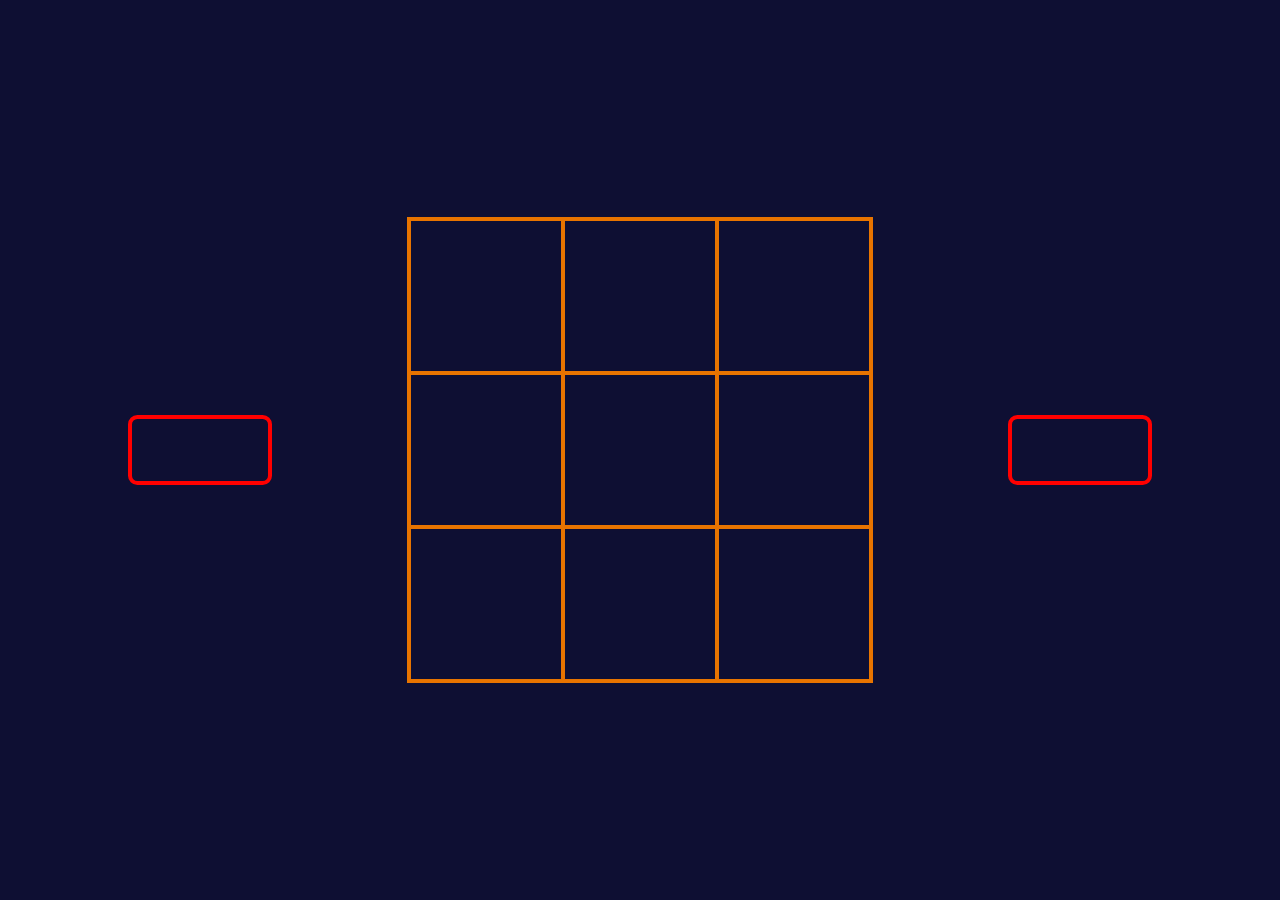
==== GamePage.html @ 01c9371e "Updated Tic Tac Toe" ====
<!DOCTYPE html>
<html lang="en">
  <head>
    <meta charset="UTF-8" />
    <meta name="viewport" content="width=device-width, initial-scale=1.0" />
    <title>Tic Tac Toe</title>
    <link rel="stylesheet" href="style.css" />
  </head>
  <body>
    <div class="main_div">
      <div class="players">
        <div class="player_name" id="player1Name">Player 1</div>
        <div class="container">
          <div id="gameTable"></div>
        </div>
        <div class="player_name" id="player2Name">Player 2</div>
      </div>
    </div>
    <script src="ticTac.js"></script>
    <script>
      function getData() {
        const p1 = localStorage.getItem("player1");
        const p2 = localStorage.getItem("player2");
        document.getElementById("player1Name").innerText = p1;
        document.getElementById("player2Name").innerText = p2;
      }

      window.onload = getData;
    </script>
  </body>
</html>
---- style.css ----
* {
  margin: 0;
  padding: 0;
}

body {
  background-color: rgb(14, 15, 51);
  color: aliceblue;
  height: 100vh;
  display: flex;
  justify-content: center;
  align-items: center;
  flex-direction: column;
}

.main_div {
  display: flex;
  justify-content: space-between;
  align-items: center;
  width: 80%;
}

.players {
  display: flex;
  justify-content: space-between;
  align-items: center;
  width: 100%;
  gap: 2em;
}

.container {
  display: flex;
  justify-content: center;
  align-items: center;
  width: 100%;
}

.player_name {
  border: 4px solid red;
  height: 3em;
  width: 10em;
  text-align: center;
  line-height: 3;
  border-radius: 0.45em;
  font-size: 1.3em;
  color: rgb(0, 242, 255);
}

@media (max-width: 1070px) {
  .container {
    width: 20em;
  }
  .player_name {
    width: 7em;
    height: 2.5em;
  }
}

@media (max-width: 600px) {
  .player_name {
    width: 9em;
    height: 2.3em;
  }
}

@media (max-width: 500px) {
  .main_div {
    flex-direction: column;
    align-items: center;
  }
  .players {
    flex-direction: column;
    gap: 1em;
    margin-bottom: 1em;
  }
  .player_name {
    width: 80%;
    font-size: 1em;
  }
  .container {
    width: 100%;
  }
  #gameTable {
    width: 100%;
  }
}
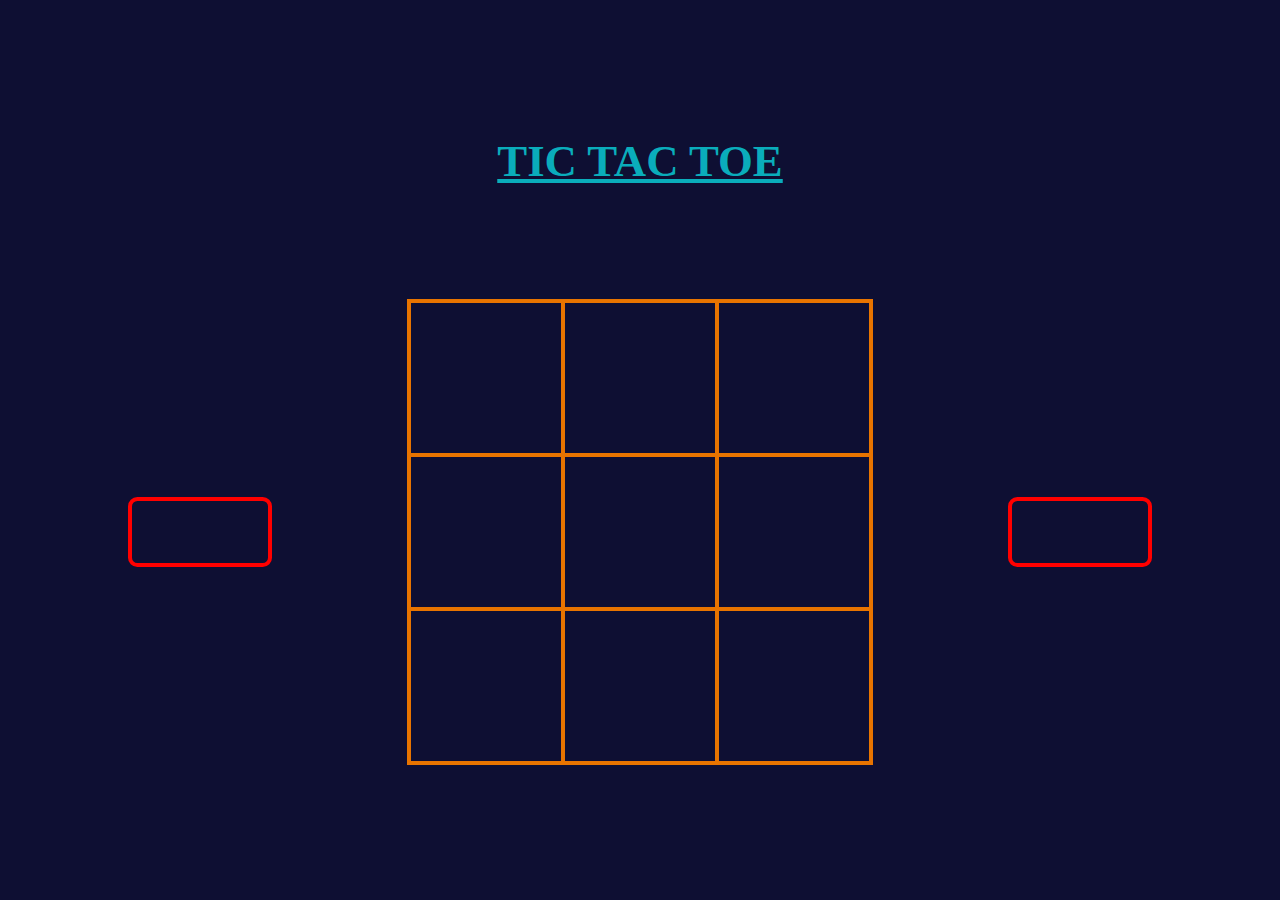
==== commit eeb20d50: "Update" ====
--- a/GamePage.html
+++ b/GamePage.html
@@ -7,6 +7,7 @@
     <link rel="stylesheet" href="style.css" />
   </head>
   <body>
+    <h1 class="game_name">TIC TAC TOE</h1>
     <div class="main_div">
       <div class="players">
         <div class="player_name" id="player1Name">Player 1</div>
--- a/style.css
+++ b/style.css
@@ -13,6 +13,14 @@
   flex-direction: column;
 }
 
+.game_name {
+  color: rgb(10, 173, 187);
+  padding-bottom: 2.5em;
+  font-size: 2.8em;
+  text-decoration:  underline rgb(10, 173, 187);;
+  opacity: 10px;
+  font-family:'Times New Roman', Times, serif ;
+}
 .main_div {
   display: flex;
   justify-content: space-between;
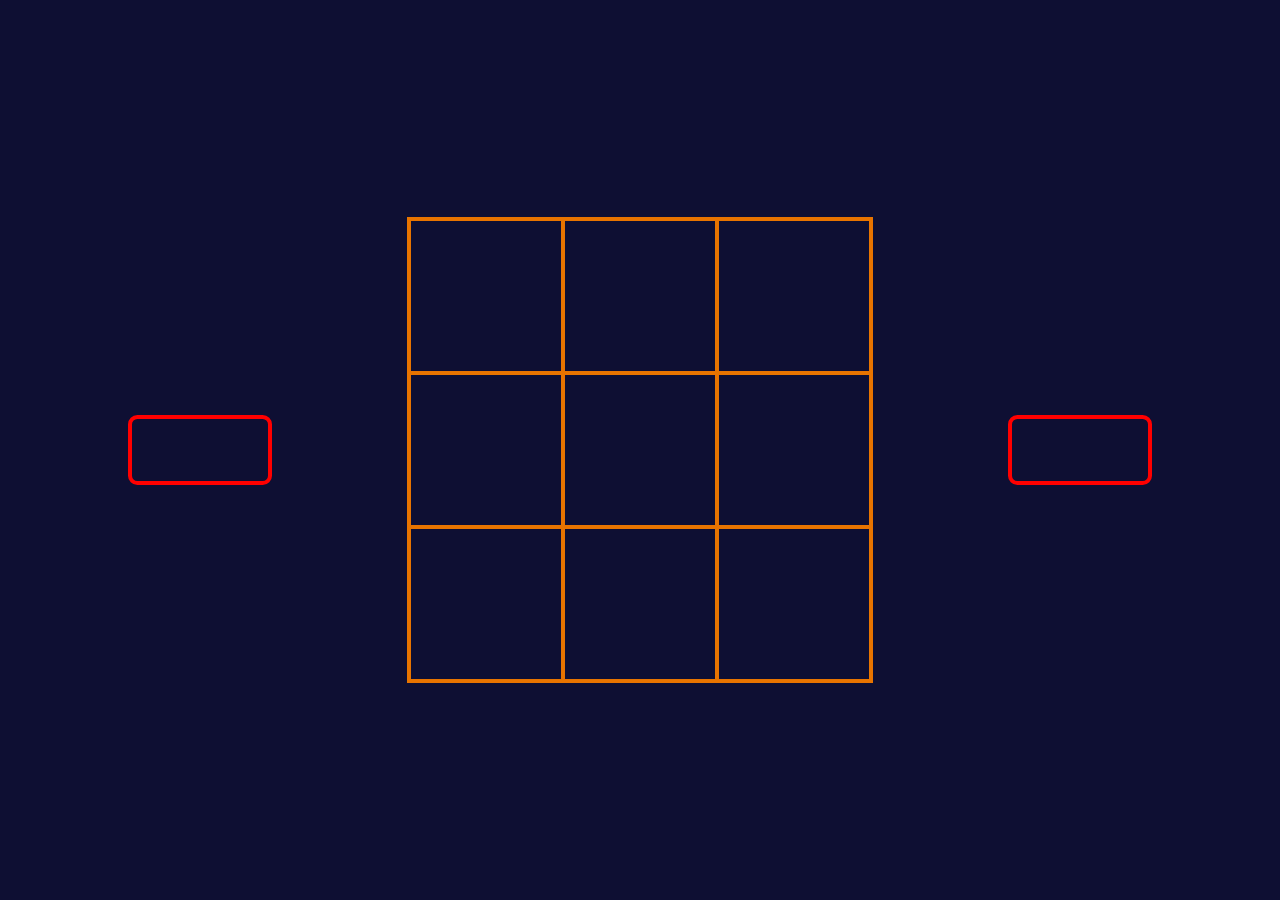
==== commit 8fb7c329: "Merge 01c9371eb4fdcf1c40a40e3a473fd6ea3412705f into 78a8784b12f034370e13bc7a3d74266e6f581eac" ====
--- a/GamePage.html
+++ b/GamePage.html
@@ -7,7 +7,6 @@
     <link rel="stylesheet" href="style.css" />
   </head>
   <body>
-    <h1 class="game_name">TIC TAC TOE</h1>
     <div class="main_div">
       <div class="players">
         <div class="player_name" id="player1Name">Player 1</div>
--- a/style.css
+++ b/style.css
@@ -13,14 +13,6 @@
   flex-direction: column;
 }
 
-.game_name {
-  color: rgb(10, 173, 187);
-  padding-bottom: 2.5em;
-  font-size: 2.8em;
-  text-decoration:  underline rgb(10, 173, 187);;
-  opacity: 10px;
-  font-family:'Times New Roman', Times, serif ;
-}
 .main_div {
   display: flex;
   justify-content: space-between;
